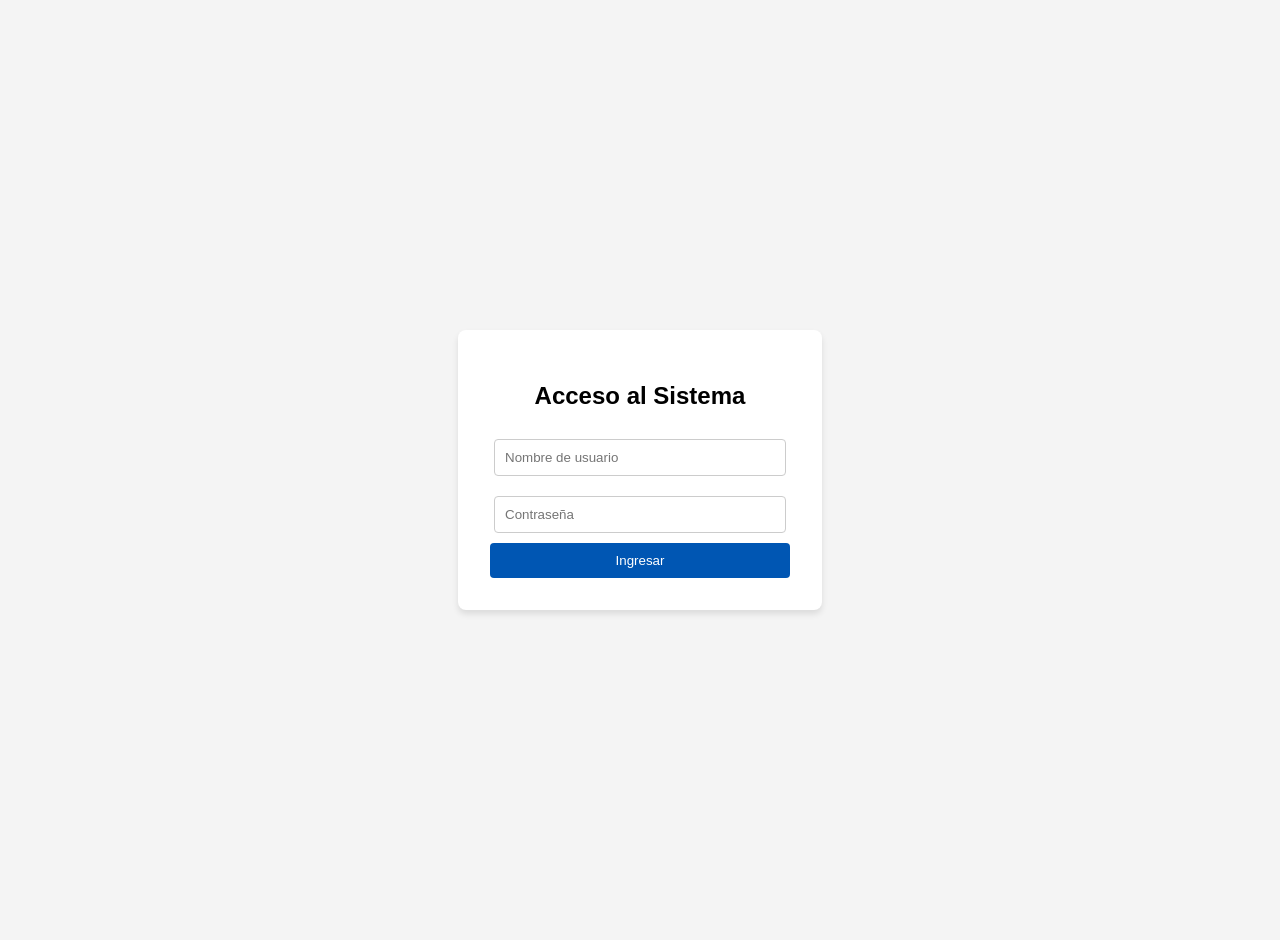
==== frontend/caseta.html @ e27ae9ae "Se corrigen las tablas de Observaciones para que no esten desalineadas" ====
<!DOCTYPE html>
<html lang="es">
<head>
    <meta charset="UTF-8">
    <meta name="viewport" content="width=device-width, initial-scale=1.0">
    <title>Caseta - Control de Proyectores</title>
    <link rel="stylesheet" href="css/estilos.css">
</head>
<body>

    <div class="header" style="display: flex; justify-content: space-between; align-items: center;">
        <h2>Panel de Vigilancia - ITSZ</h2>
        
        <div class="widget-perfil" id="btn-abrir-perfil" style="margin-bottom: 0; background: rgba(0,0,0,0.2); border: 1px solid rgba(255,255,255,0.3);">
            <div class="avatar-mini">👤</div>
            <div class="info-perfil-mini">
                <span id="display-username">Cargando...</span>
                <small id="display-rol">Rol</small>
            </div>
        </div>
    </div>

    <button class="btn-nuevo" id="btn-nuevo-prestamo">+ Registrar Salida de Proyector</button>

    <h3>Proyectores En Uso (Activos)</h3>
    
    <table id="tabla-activos">
        <thead>
            <tr>
                <th>ID Préstamo</th>
                <th>Hora Salida</th>
                <th>Docente</th>
                <th>Proyector</th>
                <th>Cable HDMI</th> 
                <th>Firma</th>      
                <th>Acciones</th>   
            </tr>
        </thead>
        <tbody>
        </tbody>
    </table>

    <div id="modal-prestamo" class="modal">
        <div class="modal-content">
            <span class="close" id="cerrar-modal-prestamo">&times;</span>
            <h2>Registro de Préstamo de Proyector</h2>
            
            <label for="select-docente">Buscar Docente</label>
            <select id="select-docente" style="width: 100%; padding: 10px; margin-bottom: 15px;">
                <option value="">Seleccione un docente...</option>
            </select>

            <label for="select-proyector">Proyector Disponible</label>
            <select id="select-proyector" style="width: 100%; padding: 10px; margin-bottom: 15px;">
                <option value="">Seleccione proyector...</option>
            </select>

            <label style="display: block; margin-bottom: 15px;">
                <input type="checkbox" id="check-cable"> Incluye Cable HDMI/VGA
            </label>

            <label for="observaciones">Observaciones</label>
            <textarea id="observaciones" rows="4" style="width: 100%; padding: 10px; margin-bottom: 15px; box-sizing: border-box; resize: vertical; font-family: inherit;" placeholder="Ingrese observaciones adicionales..."></textarea>

            <button id="btn-siguiente-firma" class="btn-nuevo" style="width: 100%;">SIGUIENTE: CAPTURAR FIRMA &rarr;</button>
        </div>
    </div>

    <div id="modal-firma" class="modal">
        <div class="modal-content text-center">
            <span class="close" id="cerrar-modal-firma">&times;</span>
            <h2>Firma del Docente de Conformidad</h2>
            
            <canvas id="lienzo-firma" width="400" height="200" style="border: 2px solid #333; border-radius: 4px; cursor: crosshair; background: white; touch-action: none;"></canvas>
            
            <div style="display: flex; justify-content: space-between; margin-top: 15px;">
                <button id="btn-limpiar-firma" style="background: #ccc; color: black; border: none; padding: 10px 20px; cursor: pointer; font-weight: bold;">[ Limpiar trazo ]</button>
                <button id="btn-guardar-prestamo" style="background: #28a745; color: white; border: none; padding: 10px 20px; cursor: pointer; font-weight: bold;">[ Confirmar y Registrar Salida ]</button>
            </div>
        </div>
    </div>

    <div id="modal-devolucion" class="modal">
        <div class="modal-content text-center">
            <span class="close" id="cerrar-modal-devolucion">&times;</span>
            <h2>Recibir Proyector</h2>
            <p style="text-align: left; font-weight: bold; color: #0056b3;">Préstamo ID: <span id="span-id-prestamo-dev"></span></p>

            <label for="observaciones-dev" style="text-align: left; display: block; margin-top: 10px;">Observaciones de Entrega (Opcional)</label>
            <textarea id="observaciones-dev" rows="3" style="width: 100%; padding: 10px; margin-bottom: 15px; box-sizing: border-box; resize: vertical; font-family: inherit;" placeholder="Ej. Regresó completo, con cables, sin daños..."></textarea>

            <label style="text-align: left; display: block; margin-bottom: 10px;">Firma de Conformidad (Docente)</label>
            <canvas id="lienzo-firma-dev" width="400" height="200" style="border: 2px solid #333; border-radius: 4px; cursor: crosshair; background: white; touch-action: none;"></canvas>

            <div style="display: flex; justify-content: space-between; margin-top: 15px;">
                <button id="btn-limpiar-firma-dev" style="background: #ccc; color: black; border: none; padding: 10px 20px; cursor: pointer; font-weight: bold;">[ Limpiar trazo ]</button>
                <button id="btn-confirmar-devolucion" style="background: #ffc107; color: black; border: none; padding: 10px 20px; cursor: pointer; font-weight: bold;">[ Confirmar Devolución ]</button>
            </div>
        </div>
    </div>

    <div id="modal-ver-firma" class="modal">
        <div class="modal-content" style="text-align: center;">
            <span class="close" id="cerrar-modal-ver-firma">&times;</span>
            <h2>Firma de Salida Registrada</h2>
            <div style="background: #f9f9f9; padding: 20px; border-radius: 8px; border: 1px dashed #ccc; margin-top: 15px;">
                <img id="img-firma-mostrar" src="" style="width: 100%; max-width: 400px; background: white;" alt="Firma del Docente">
            </div>
        </div>
    </div>

    <div id="modal-editar-prestamo" class="modal">
        <div class="modal-content">
            <span class="close" id="cerrar-modal-editar">&times;</span>
            <h2>Editar Préstamo #<span id="edit-id-prestamo"></span></h2>
            
            <label style="display: block; margin-bottom: 15px; margin-top: 15px;">
                <input type="checkbox" id="edit-check-cable"> Se incluyó Cable HDMI/VGA
            </label>

            <label for="edit-observaciones">Observaciones</label>
            <textarea id="edit-observaciones" rows="4" style="width: 100%; padding: 10px; margin-bottom: 15px; box-sizing: border-box; resize: vertical; font-family: inherit;"></textarea>

            <button id="btn-guardar-edicion" class="btn-nuevo" style="width: 100%; background: #007bff;">💾 Guardar Cambios</button>
        </div>
    </div>

    <div id="modal-perfil" class="modal">
        <div class="modal-content" style="text-align: center; max-width: 320px;">
            <span class="close" id="cerrar-modal-perfil">&times;</span>
            
            <div style="font-size: 80px; margin-bottom: 10px;">👤</div>
            <h2 id="modal-username-grande" style="margin-top: 0; color: #333;">Usuario</h2>
            <p id="modal-rol-grande" style="color: #666; font-weight: bold; margin-bottom: 25px;">Rol</p>
            
            <button id="btn-cerrar-sesion-modal" style="background-color: #c0392b; color: white; border: none; padding: 12px 20px; border-radius: 4px; cursor: pointer; width: 100%; font-size: 16px; font-weight: bold;">
                🚪 Cerrar Sesión
            </button>
        </div>
    </div>

    <script src="js/caseta.js"></script>
</body>
</html>
---- frontend/css/estilos.css ----
/* --- ESTILOS GENERALES --- */
body { 
    font-family: Arial, sans-serif; 
    background-color: #f4f4f4; 
    margin: 0; 
    padding: 20px; 
}

/* --- ESTILOS ESPECÍFICOS DEL LOGIN --- */
.body-login {
    display: flex; 
    justify-content: center; 
    align-items: center; 
    height: 100vh;
}

.login-container { 
    background: white; 
    padding: 2rem; 
    border-radius: 8px; 
    box-shadow: 0 4px 6px rgba(0,0,0,0.1); 
    width: 300px; 
    text-align: center; 
}

.login-container input { 
    width: 90%; 
    padding: 10px; 
    margin: 10px 0; 
    border: 1px solid #ccc; 
    border-radius: 4px; 
}

.btn-login { 
    width: 100%; 
    padding: 10px; 
    background: #0056b3; 
    color: white; 
    border: none; 
    border-radius: 4px; 
    cursor: pointer; 
}

.btn-login:hover { background: #004494; }

#mensaje-error { 
    color: red; 
    font-size: 0.9em; 
    margin-top: 10px; 
    display: none; 
}

/* --- ESTILOS DE LA CASETA --- */
.header { 
    display: flex; 
    justify-content: space-between; 
    align-items: center; 
    background: #0056b3; 
    color: white; 
    padding: 10px 20px; 
    border-radius: 8px; 
    margin-bottom: 20px;
}

.btn-logout { 
    background: #dc3545; 
    color: white; 
    border: none; 
    padding: 8px 15px; 
    border-radius: 4px; 
    cursor: pointer; 
}

.btn-nuevo { 
    background: #28a745; 
    color: white; 
    border: none; 
    padding: 10px 20px; 
    border-radius: 4px; 
    cursor: pointer; 
    font-size: 16px; 
    margin-bottom: 20px;
}

/* --- TABLA DE DATOS --- */
table { 
    width: 100%; 
    border-collapse: collapse; 
    background: white; 
    box-shadow: 0 4px 6px rgba(0,0,0,0.1); 
}

th, td { 
    padding: 12px; 
    text-align: left; 
    border-bottom: 1px solid #ddd; 
}

th { background-color: #f8f9fa; }

/* --- VENTANAS MODALES (FLOTANTES) --- */
.modal { 
    display: none; 
    position: fixed; 
    z-index: 1; 
    left: 0; 
    top: 0; 
    width: 100%; 
    height: 100%; 
    background-color: rgba(0,0,0,0.5); 
}

.modal-content { 
    background-color: #fefefe; 
    margin: 5% auto; 
    padding: 25px; 
    border: 1px solid #888; 
    width: 90%; 
    max-width: 500px; 
    border-radius: 8px; 
    box-shadow: 0 4px 8px rgba(0,0,0,0.2); 
}

.close { 
    color: #aaa; 
    float: right; 
    font-size: 28px; 
    font-weight: bold; 
    cursor: pointer; 
}

.close:hover, .close:focus { 
    color: black; 
    text-decoration: none; 
    cursor: pointer; 
}

label { 
    font-weight: bold; 
    font-size: 12px; 
    color: #555; 
    text-transform: uppercase; 
}

.text-center { text-align: center; }


/* ==========================================
   LAYOUT CON BARRA LATERAL (PANEL DIRECTIVO)
   ========================================== */
.dashboard-container {
    display: flex;
    min-height: 100vh;
    margin: -20px; /* Compensa el padding por defecto del body */
}

.sidebar {
    width: 260px;
    background-color: #2c3e50;
    color: white;
    padding: 25px 20px;
    box-shadow: 2px 0 5px rgba(0,0,0,0.1);
}

.sidebar h3 {
    text-align: center;
    margin-bottom: 35px;
    border-bottom: 2px solid #34495e;
    padding-bottom: 15px;
    font-size: 18px;
    letter-spacing: 1px;
}

.sidebar a {
    display: block;
    color: #ecf0f1;
    text-decoration: none;
    padding: 12px 15px;
    border-radius: 6px;
    margin-bottom: 8px;
    font-weight: bold;
    transition: all 0.2s ease;
}

.sidebar a:hover, .sidebar a.active {
    background-color: #34495e;
    color: #3498db;
}

.main-content {
    flex: 1;
    padding: 40px;
    background-color: #f4f4f4;
}

.dashboard-grid {
    display: grid;
    grid-template-columns: repeat(auto-fit, minmax(450px, 1fr));
    gap: 25px;
    margin-top: 30px;
}

.card {
    background: white;
    padding: 25px;
    border-radius: 8px;
    box-shadow: 0 4px 10px rgba(0,0,0,0.05);
}

.card h3 {
    margin-top: 0;
    margin-bottom: 20px;
    color: #2c3e50;
    font-size: 16px;
    border-left: 4px solid #3498db;
    padding-left: 10px;
}

/* ==========================================
   DISEÑO RESPONSIVO (MÓVILES Y TABLETS)
   ========================================== */
@media screen and (max-width: 768px) {
    /* Acomoda la barra lateral hacia arriba */
    .dashboard-container {
        flex-direction: column;
        margin: 0;
    }

    .sidebar {
        width: 100%;
        padding: 15px;
        box-sizing: border-box;
    }

    .sidebar h3 {
        margin-bottom: 15px;
    }

    /* Convierte los enlaces del menú en botones horizontales */
    .sidebar a {
        display: inline-block;
        margin-right: 5px;
        margin-bottom: 5px;
        font-size: 14px;
        padding: 8px 10px;
    }

    /* Ajusta el área central */
    .main-content {
        padding: 15px;
    }

    .dashboard-grid {
        grid-template-columns: 1fr; /* Una sola columna */
    }

    /* Ajusta los modales y formularios para que no se salgan de la pantalla */
    .modal-content, .card {
        width: 95% !important;
        margin: 10px auto;
        padding: 15px;
        box-sizing: border-box;
    }

    /* Hace que las tablas se puedan deslizar a los lados si son muy anchas */
    table {
        display: block;
        overflow-x: auto;
        white-space: nowrap;
    }
}
/* ==========================================
   WIDGET DE PERFIL DE USUARIO
   ========================================== */
.widget-perfil {
    display: flex;
    align-items: center;
    gap: 12px;
    padding: 10px;
    background: rgba(255, 255, 255, 0.1);
    border-radius: 8px;
    margin-bottom: 20px;
    cursor: pointer;
    transition: background 0.3s;
    color: white; /* Texto blanco para que resalte en el sidebar oscuro */
}

.widget-perfil:hover {
    background: rgba(255, 255, 255, 0.2);
}

.avatar-mini {
    background: #fff;
    color: #333;
    width: 40px;
    height: 40px;
    border-radius: 50%;
    display: flex;
    justify-content: center;
    align-items: center;
    font-size: 20px;
    font-weight: bold;
}

.info-perfil-mini {
    display: flex;
    flex-direction: column;
}

.info-perfil-mini span {
    font-size: 14px;
    font-weight: bold;
}

.info-perfil-mini small {
    font-size: 11px;
    color: #ddd;
}
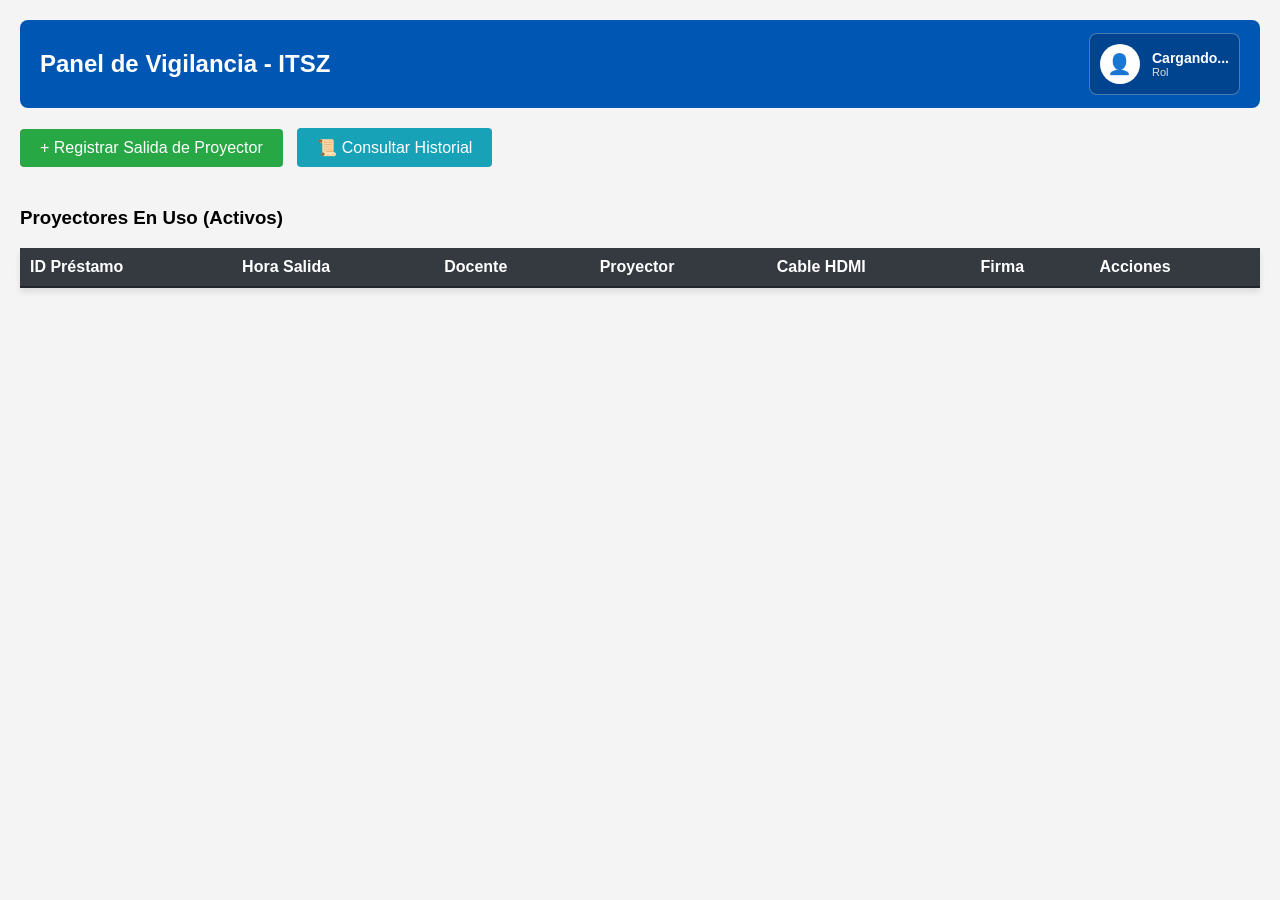
==== commit 8ed14d06: "Version 2" ====
--- a/frontend/caseta.html
+++ b/frontend/caseta.html
@@ -20,20 +20,23 @@
         </div>
     </div>
 
-    <button class="btn-nuevo" id="btn-nuevo-prestamo">+ Registrar Salida de Proyector</button>
+    <div style="margin-bottom: 20px;">
+        <button class="btn-nuevo" id="btn-nuevo-prestamo">+ Registrar Salida de Proyector</button>
+        <button class="btn-nuevo" id="btn-ver-historial" style="background: #17a2b8; margin-left: 10px;">📜 Consultar Historial</button>
+    </div>
 
     <h3>Proyectores En Uso (Activos)</h3>
     
-    <table id="tabla-activos">
+    <table id="tabla-activos" style="width: 100%; border-collapse: collapse;">
         <thead>
             <tr>
-                <th>ID Préstamo</th>
-                <th>Hora Salida</th>
-                <th>Docente</th>
-                <th>Proyector</th>
-                <th>Cable HDMI</th> 
-                <th>Firma</th>      
-                <th>Acciones</th>   
+                <th style="background-color: #343a40; color: #ffffff; padding: 10px; border-bottom: 2px solid #212529;">ID Préstamo</th>
+                <th style="background-color: #343a40; color: #ffffff; padding: 10px; border-bottom: 2px solid #212529;">Hora Salida</th>
+                <th style="background-color: #343a40; color: #ffffff; padding: 10px; border-bottom: 2px solid #212529;">Docente</th>
+                <th style="background-color: #343a40; color: #ffffff; padding: 10px; border-bottom: 2px solid #212529;">Proyector</th>
+                <th style="background-color: #343a40; color: #ffffff; padding: 10px; border-bottom: 2px solid #212529;">Cable HDMI</th> 
+                <th style="background-color: #343a40; color: #ffffff; padding: 10px; border-bottom: 2px solid #212529;">Firma</th>      
+                <th style="background-color: #343a40; color: #ffffff; padding: 10px; border-bottom: 2px solid #212529;">Acciones</th>   
             </tr>
         </thead>
         <tbody>
@@ -99,16 +102,6 @@
         </div>
     </div>
 
-    <div id="modal-ver-firma" class="modal">
-        <div class="modal-content" style="text-align: center;">
-            <span class="close" id="cerrar-modal-ver-firma">&times;</span>
-            <h2>Firma de Salida Registrada</h2>
-            <div style="background: #f9f9f9; padding: 20px; border-radius: 8px; border: 1px dashed #ccc; margin-top: 15px;">
-                <img id="img-firma-mostrar" src="" style="width: 100%; max-width: 400px; background: white;" alt="Firma del Docente">
-            </div>
-        </div>
-    </div>
-
     <div id="modal-editar-prestamo" class="modal">
         <div class="modal-content">
             <span class="close" id="cerrar-modal-editar">&times;</span>
@@ -125,20 +118,27 @@
         </div>
     </div>
 
-    <div id="modal-perfil" class="modal">
-        <div class="modal-content" style="text-align: center; max-width: 320px;">
-            <span class="close" id="cerrar-modal-perfil">&times;</span>
+    <div id="modal-historial" class="modal" style="z-index: 1000;">
+        <div class="modal-content" style="max-width: 950px;">
+            <span class="close" id="cerrar-modal-historial">&times;</span>
+            <h2>Historial de Movimientos</h2>
             
-            <div style="font-size: 80px; margin-bottom: 10px;">👤</div>
-            <h2 id="modal-username-grande" style="margin-top: 0; color: #333;">Usuario</h2>
-            <p id="modal-rol-grande" style="color: #666; font-weight: bold; margin-bottom: 25px;">Rol</p>
-            
-            <button id="btn-cerrar-sesion-modal" style="background-color: #c0392b; color: white; border: none; padding: 12px 20px; border-radius: 4px; cursor: pointer; width: 100%; font-size: 16px; font-weight: bold;">
-                🚪 Cerrar Sesión
-            </button>
-        </div>
-    </div>
+            <div style="text-align: right; margin-bottom: 15px;">
+                <label for="orden-historial" style="font-weight: bold; margin-right: 10px;">Ordenar por:</label>
+                <select id="orden-historial" style="padding: 8px; border-radius: 4px;">
+                    <option value="desc">Más recientes primero (▼)</option>
+                    <option value="asc">Más antiguos primero (▲)</option>
+                </select>
+            </div>
 
-    <script src="js/caseta.js"></script>
-</body>
-</html>+            <div style="max-height: 400px; overflow-y: auto; border: 1px solid #ddd; border-radius: 4px;">
+                <table id="tabla-historial" style="width: 100%; margin-top: 0; border-collapse: collapse;">
+                    <thead style="position: sticky; top: 0; z-index: 5;">
+                        <tr>
+                            <th style="background-color: #343a40; color: #ffffff; padding: 10px; border-bottom: 2px solid #212529;">ID</th>
+                            <th style="background-color: #343a40; color: #ffffff; padding: 10px; border-bottom: 2px solid #212529;">Fecha</th>
+                            <th style="background-color: #343a40; color: #ffffff; padding: 10px; border-bottom: 2px solid #212529;">Salida</th>
+                            <th style="background-color: #343a40; color: #ffffff; padding: 10px; border-bottom: 2px solid #212529;">Entrada</th>
+                            <th style="background-color: #343a40; color: #ffffff; padding: 10px; border-bottom: 2px solid #212529;">Docente</th>
+                            <th style="background-color: #343a40; color: #ffffff; padding: 10px; border-bottom: 2px solid #212529;">Proyector</th>
+                            <th style="background-color: #343a40; color: #ffffff; padding: 10px
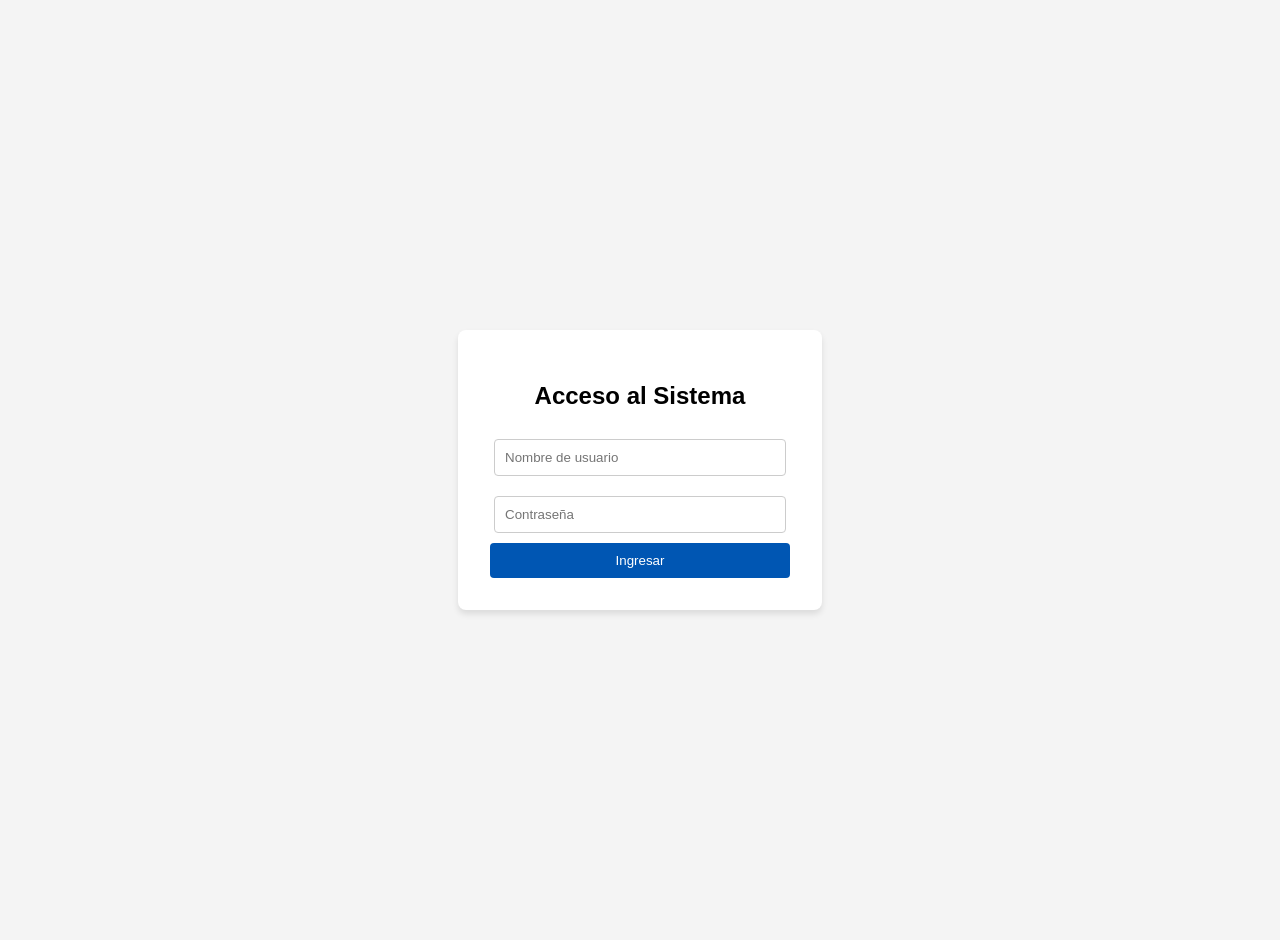
==== commit fb08cc49: "Version 2.0.0" ====
--- a/frontend/caseta.html
+++ b/frontend/caseta.html
@@ -141,4 +141,52 @@
                             <th style="background-color: #343a40; color: #ffffff; padding: 10px; border-bottom: 2px solid #212529;">Entrada</th>
                             <th style="background-color: #343a40; color: #ffffff; padding: 10px; border-bottom: 2px solid #212529;">Docente</th>
                             <th style="background-color: #343a40; color: #ffffff; padding: 10px; border-bottom: 2px solid #212529;">Proyector</th>
-                            <th style="background-color: #343a40; color: #ffffff; padding: 10px+                            <th style="background-color: #343a40; color: #ffffff; padding: 10px; border-bottom: 2px solid #212529;">HDMI</th>
+                            <th style="background-color: #343a40; color: #ffffff; padding: 10px; border-bottom: 2px solid #212529;">Obs. Salida</th>
+                            <th style="background-color: #343a40; color: #ffffff; padding: 10px; border-bottom: 2px solid #212529;">Obs. Entrada</th>
+                            <th style="background-color: #343a40; color: #ffffff; padding: 10px; border-bottom: 2px solid #212529;">Firmas</th>
+                            <th style="background-color: #343a40; color: #ffffff; padding: 10px; border-bottom: 2px solid #212529;">Estado</th>
+                        </tr>
+                    </thead>
+                    <tbody>
+                    </tbody>
+                </table>
+            </div>
+        </div>
+    </div>
+
+    <div id="modal-ver-firma" class="modal" style="z-index: 2000 !important;">
+        <div class="modal-content" style="text-align: center;">
+            <span class="close" id="cerrar-modal-ver-firma">&times;</span>
+            <h2>Firma Registrada</h2>
+            <div style="background: #f9f9f9; padding: 20px; border-radius: 8px; border: 1px dashed #ccc; margin-top: 15px;">
+                <img id="img-firma-mostrar" src="" style="width: 100%; max-width: 400px; background: white;" alt="Firma del Docente">
+            </div>
+        </div>
+    </div>
+
+    <div id="modal-ver-obs" class="modal" style="z-index: 2000 !important;">
+        <div class="modal-content" style="max-width: 450px;">
+            <span class="close" id="cerrar-modal-ver-obs">&times;</span>
+            <h2 id="titulo-modal-obs">Observaciones</h2>
+            <div style="background: #f9f9f9; padding: 15px; border-radius: 6px; border: 1px solid #ddd; margin-top: 15px; min-height: 80px; box-sizing: border-box;">
+                <p id="texto-modal-obs" style="margin: 0; color: #333; font-size: 14px; white-space: pre-wrap; word-break: break-word; line-height: 1.5;"></p>
+            </div>
+        </div>
+    </div>
+
+    <div id="modal-perfil" class="modal">
+        <div class="modal-content" style="text-align: center; max-width: 320px;">
+            <span class="close" id="cerrar-modal-perfil">&times;</span>
+            <div style="font-size: 80px; margin-bottom: 10px;">👤</div>
+            <h2 id="modal-username-grande" style="margin-top: 0; color: #333;">Usuario</h2>
+            <p id="modal-rol-grande" style="color: #666; font-weight: bold; margin-bottom: 25px;">Rol</p>
+            <button id="btn-cerrar-sesion-modal" style="background-color: #c0392b; color: white; border: none; padding: 12px 20px; border-radius: 4px; cursor: pointer; width: 100%; font-size: 16px; font-weight: bold;">
+                🚪 Cerrar Sesión
+            </button>
+        </div>
+    </div>
+
+    <script src="js/caseta.js"></script>
+</body>
+</html>
